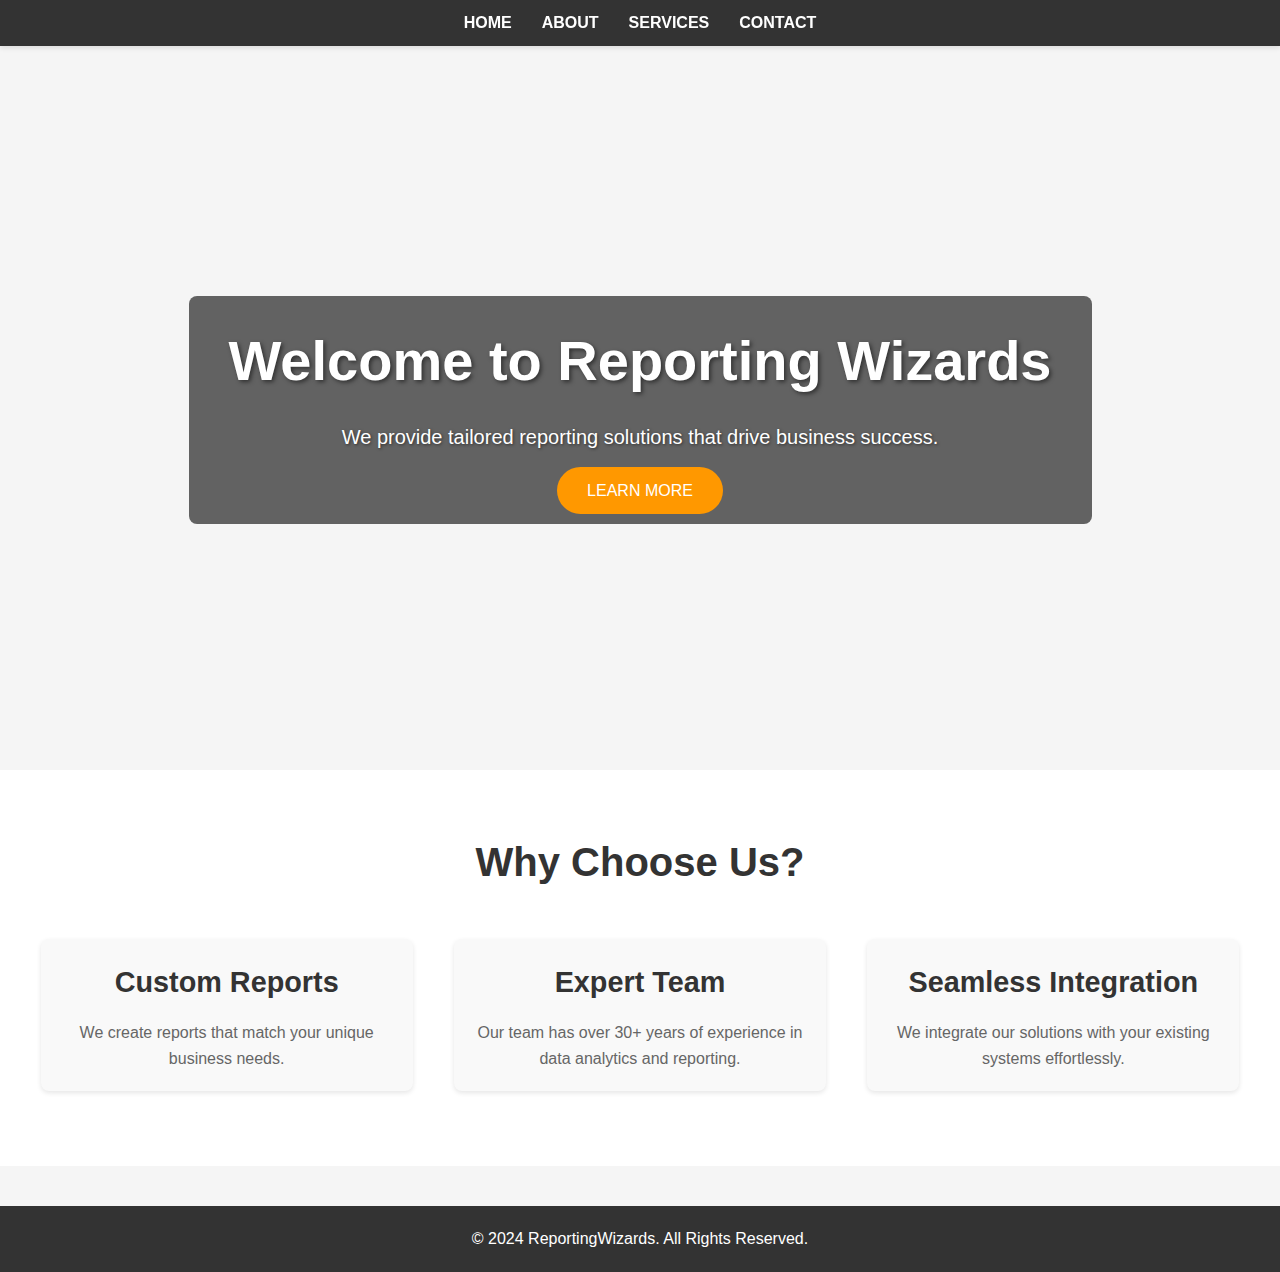
==== index.html @ d1d57c38 "initial commit" ====
<!DOCTYPE html>
<html lang="en">
<head>
    <meta charset="UTF-8">
    <meta name="viewport" content="width=device-width, initial-scale=1.0">
    <title>Reporting Wizards</title>
    <link rel="stylesheet" href="ReportingWizards/css/styles.css">
</head>
<body>
    <header>
        <nav>
            <ul>
                <li><a href="index.html">Home</a></li>
                <li><a href="about.html">About</a></li>
                <li><a href="services.html">Services</a></li>
                <li><a href="contact.html">Contact</a></li>
            </ul>
        </nav>
    </header>

    <main>
        <section id="hero">
            <div class="hero-content">
                <h1>Welcome to Reporting Wizards</h1>
                <p>We provide tailored reporting solutions that drive business success.</p>
                <a href="services.html" class="cta-button">Learn More</a>
            </div>
        </section>

        <section id="features">
            <h2>Why Choose Us?</h2>
            <div class="features-container">
                <div class="feature">
                    <h3>Custom Reports</h3>
                    <p>We create reports that match your unique business needs.</p>
                </div>
                <div class="feature">
                    <h3>Expert Team</h3>
                    <p>Our team has over 30+ years of experience in data analytics and reporting.</p>
                </div>
                <div class="feature">
                    <h3>Seamless Integration</h3>
                    <p>We integrate our solutions with your existing systems effortlessly.</p>
                </div>
            </div>
        </section>
    </main>

    <footer>
        <p>&copy; 2024 ReportingWizards. All Rights Reserved.</p>
    </footer>
</body>
</html>
---- ReportingWizards/css/styles.css ----
/* Basic Reset */
* {
    margin: 0;
    padding: 0;
    box-sizing: border-box;
}

body {
    font-family: 'Lato', sans-serif;
    color: #333;
    line-height: 1.6;
    background-color: #f5f5f5;
}

/* Header and Navigation */
header {
    background-color: #333;
    color: #fff;
    padding: 10px 0;
    text-align: center;
    position: fixed;
    width: 100%;
    top: 0;
    z-index: 1000;
    box-shadow: 0 2px 5px rgba(0, 0, 0, 0.1);
}

nav ul {
    list-style: none;
    padding: 0;
    display: flex;
    justify-content: center;
    margin: 0;
}

nav ul li {
    margin: 0 15px;
}

nav ul li a {
    color: #fff;
    text-decoration: none;
    font-weight: bold;
    text-transform: uppercase;
    transition: color 0.3s ease;
}

nav ul li a:hover {
    color: #ff9800;
}

/* Hero Section */
#hero {
    background: url('https://via.placeholder.com/1920x1080') no-repeat center center/cover;
    height: 80vh;
    display: flex;
    justify-content: center;
    align-items: center;
    text-align: center;
    color: #fff;
    padding: 0 20px;
    position: relative;
    margin-top: 50px;
}

.hero-content {
    background: rgba(0, 0, 0, 0.6);
    padding: 20px 40px;
    border-radius: 8px;
}

#hero h1 {
    font-size: 3.5rem;
    margin-bottom: 15px;
    text-shadow: 2px 2px 4px rgba(0, 0, 0, 0.5);
}

#hero p {
    font-size: 1.25rem;
    margin-bottom: 25px;
    text-shadow: 1px 1px 3px rgba(0, 0, 0, 0.5);
}

.cta-button {
    padding: 15px 30px;
    background-color: #ff9800;
    color: #fff;
    text-transform: uppercase;
    text-decoration: none;
    border-radius: 50px;
    transition: background-color 0.3s ease, transform 0.3s ease;
}

.cta-button:hover {
    background-color: #e68900;
    transform: scale(1.05);
}

/* Features Section */
#features {
    background-color: #fff;
    padding: 60px 20px;
    text-align: center;
}

#features h2 {
    font-size: 2.5rem;
    margin-bottom: 30px;
    color: #333;
}

.features-container {
    display: flex;
    justify-content: space-around;
    flex-wrap: wrap;
}

.feature {
    background: #f9f9f9;
    border-radius: 8px;
    padding: 20px;
    margin: 15px;
    width: 30%;
    box-shadow: 0 2px 5px rgba(0, 0, 0, 0.1);
    transition: transform 0.3s ease, box-shadow 0.3s ease;
}

.feature:hover {
    transform: translateY(-10px);
    box-shadow: 0px 4px 15px rgba(0, 0, 0, 0.1);
}

.feature h3 {
    font-size: 1.8rem;
    margin-bottom: 15px;
    color: #333;
}

.feature p {
    color: #666;
}

/* Footer */
footer {
    background-color: #333;
    color: #fff;
    padding: 20px 0;
    text-align: center;
    margin-top: 40px;
    position: relative;
    bottom: 0;
    width: 100%;
}

/* Media Queries for Responsiveness */
@media (max-width: 768px) {
    nav ul {
        flex-direction: column;
        padding: 10px;
    }

    .hero-content {
        padding: 15px 20px;
    }

    #hero h1 {
        font-size: 2.5rem;
    }

    .features-container {
        flex-direction: column;
    }

    .feature {
        width: 80%;
        margin: 10px auto;
    }
}

@media (max-width: 480px) {
    nav ul li {
        margin: 10px 0;
    }

    #hero h1 {
        font-size: 2rem;
    }

    .cta-button {
        width: 100%;
        text-align: center;
    }
}
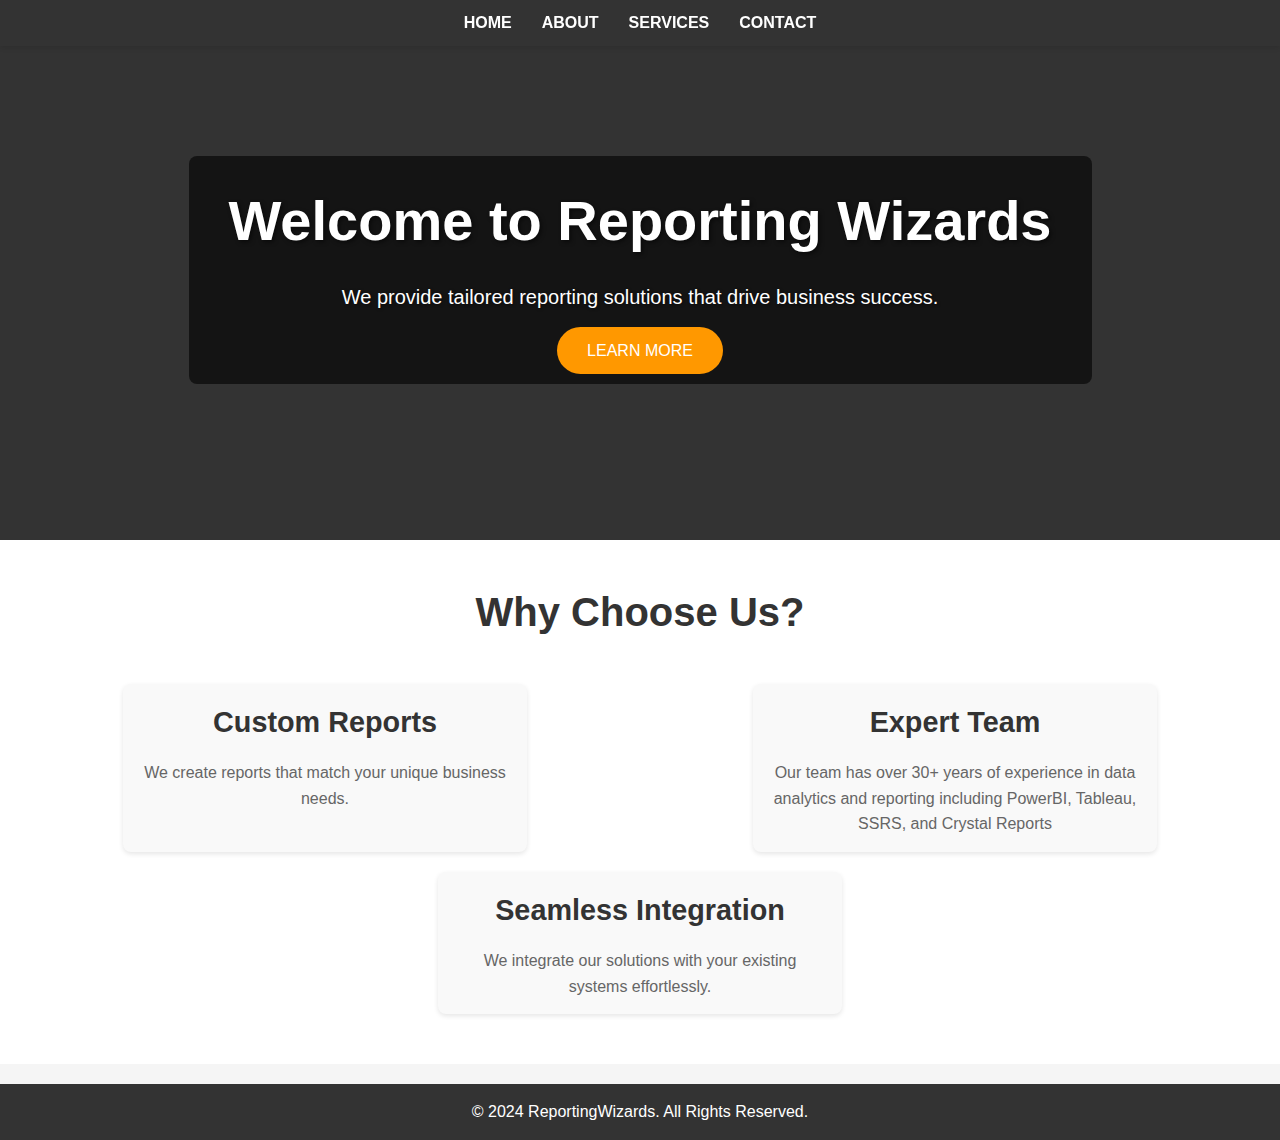
==== commit 40913592: "change 6" ====
--- a/index.html
+++ b/index.html
@@ -36,7 +36,7 @@
                 </div>
                 <div class="feature">
                     <h3>Expert Team</h3>
-                    <p>Our team has over 30+ years of experience in data analytics and reporting.</p>
+                    <p>Our team has over 30+ years of experience in data analytics and reporting including PowerBI, Tableau, SSRS, and Crystal Reports</p>
                 </div>
                 <div class="feature">
                     <h3>Seamless Integration</h3>
--- a/ReportingWizards/css/styles.css
+++ b/ReportingWizards/css/styles.css
@@ -51,16 +51,16 @@
 
 /* Hero Section */
 #hero {
-    background: url('https://via.placeholder.com/1920x1080') no-repeat center center/cover;
-    height: 80vh;
+    background:#333; /* Replace with a color or a valid image URL */
+    height: 60vh;
     display: flex;
     justify-content: center;
     align-items: center;
     text-align: center;
     color: #fff;
-    padding: 0 20px;
+    padding: 0 10px;
     position: relative;
-    margin-top: 50px;
+    margin-top: 0;
 }
 
 .hero-content {
@@ -99,7 +99,7 @@
 /* Features Section */
 #features {
     background-color: #fff;
-    padding: 60px 20px;
+    padding: 40px 10px;
     text-align: center;
 }
 
@@ -118,9 +118,9 @@
 .feature {
     background: #f9f9f9;
     border-radius: 8px;
-    padding: 20px;
-    margin: 15px;
-    width: 30%;
+    padding: 15px;
+    margin: 10px;
+    width: 32%;
     box-shadow: 0 2px 5px rgba(0, 0, 0, 0.1);
     transition: transform 0.3s ease, box-shadow 0.3s ease;
 }
@@ -144,9 +144,9 @@
 footer {
     background-color: #333;
     color: #fff;
-    padding: 20px 0;
+    padding: 15px 0;
     text-align: center;
-    margin-top: 40px;
+    margin-top: 20px;
     position: relative;
     bottom: 0;
     width: 100%;
